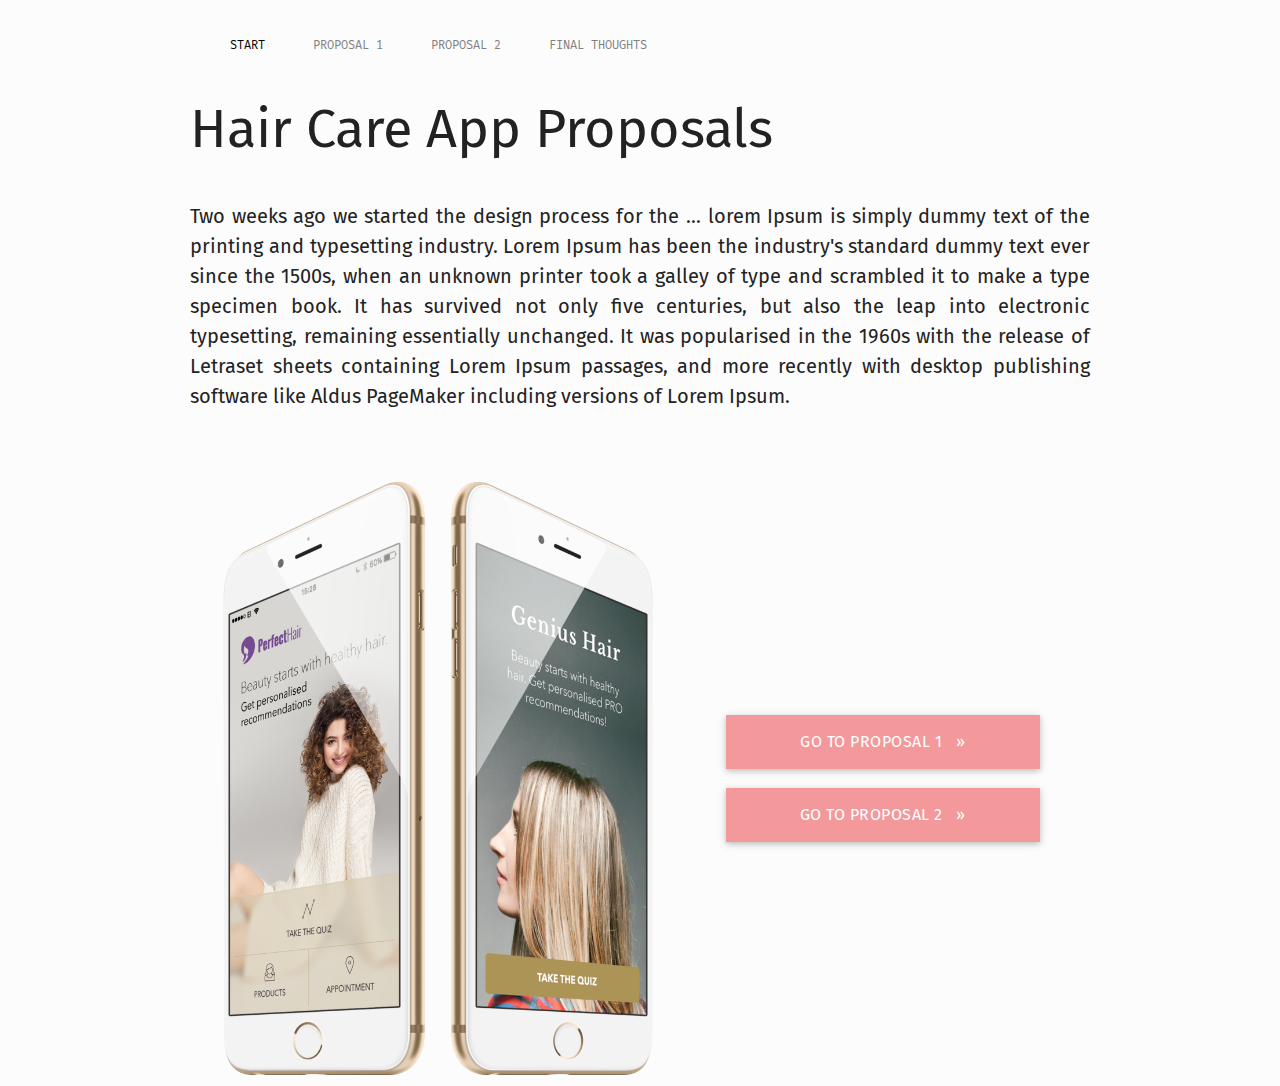
==== index.html @ 79fce3ac "Added files via upload" ====
<html>
<head>

<title>Hair Care App Proposals by Evozon</title>
<link href='https://fonts.googleapis.com/css?family=Fira+Mono:400,700|Fira+Sans:400,300,300italic,400italic,500,500italic' rel='stylesheet' type='text/css'>
<link rel='stylesheet' href='//fonts.googleapis.com/css?family=Lato:100,200,300,400,700|Source+Sans+Pro:200,300,400,700,800' type='text/css'>
<link rel="stylesheet" href="starter-basic/css/sequence-theme.starter-basic.css" />
<link rel="stylesheet" href="starter-basic2/css/sequence-theme.starter-basic.css" />

<style>

body { 
	margin-top: 30px;
	text-align: center; 
	font-family: 'Fira Sans', sans-serif;
	color: #222;
    line-height: 1.5;
    font-size: 18px;
	overflow-x:hidden;
	background: #fcfcfc;
}

#content { 
	width: 900px; 
	text-align: left; 
	margin-left: auto; 
	margin-right: auto;
	text-align: justify;
}

.description {
	padding-top: 0px;
	padding-bottom: 24px;
	color: #222;
}

h1 {
	font-size: 54px;
	line-height: 72px;
	font-weight: 400;
}

h2{
	font-size: 33px;
	line-height: 72px;
	font-weight: 400;
}

h3 {
	font-weight: 400;
	padding-top: 0px;
	padding-bottom: 24px;
	color: #222;
	line-height: 1.5;
	font-size: 20px;
}

#menu-content {
	margin: 0;
    padding: 0;
    border: 0;
    font-size: 100%;
    font: inherit;
    vertical-align: baseline;
	color: black;
	text-decoration: none;
}

#menu-content a {
	color: gray;
	text-decoration: none;
}

#menu-content a:hover{
	color: #f3989b;
	text-decoration: none;
}

#menu-content ul li {
    font-family: "Fira Mono";
    text-transform: uppercase;
    font-size: 12px;
    display: inline-block;
    cursor: pointer;
    margin-right: 5%;
    margin-left: 0;
}

.image-show {
	text-align: center; 
}

.image-show img {
    border: 1px solid #e6e6e6;
}

.img-caption {
	font-size: 16px;
	font-style: italic; 
	color: #666;
	margin-top: 10px;
}

#all-screen {
    background: #EEE;
    border-top: 1px solid #DDD;
    border-bottom: 1px solid #DDD;
    display: block;
text-align: center; 
margin: 0 -9999rem;
padding: 0.25rem 9999rem;
padding-top: 50px !important;
padding-bottom: 50px !important;
}

.enlarge:onclick {
	transform:scale(2,2);
	transform-origin:0 0;
}

.button-large {
    text-decoration: none;
    color: #fff;
    background-color: #f3989b;
    text-align: center;
    letter-spacing: .5px;
    transition: .2s ease-out;
    cursor: pointer;
	display: inline-block;
    height: 54px;
	width: 250px;
    line-height: 54px;
    outline: 0;
    padding: 0 2rem;
    text-transform: uppercase;
    vertical-align: middle;
    -webkit-tap-highlight-color: transparent;
	box-shadow: 0 2px 5px 0 rgba(0,0,0,0.16),0 2px 10px 0 rgba(0,0,0,0.12);
}

.button-large:hover {
    background-color: #F5A5A8;
	box-shadow: 0 5px 11px 0 rgba(0,0,0,0.18),0 4px 15px 0 rgba(0,0,0,0.15);
}

.button-large:active {
    background-color: #F5A5A8;
	box-shadow: 0 5px 11px 0 rgba(0,0,0,0.18),0 4px 15px 0 rgba(0,0,0,0.15);
}

</style>
</head>

<body>


<div id="content" align="center">

<div id="menu-content">
<ul class="menu"><li class="menu-item">START</li>
		<li class="menu-item"><a href="assets/proposal-1.html" title="">Proposal 1</a></li>
		<li class="menu-item"><a href="assets/proposal-2.html" title="">Proposal 2</a></li>
		<li class="menu-item"><a href="#" title="">Final thoughts</a></li>
</ul>	
</div>


<h1>Hair Care App Proposals</h1>

<div class="description"><h3>Two weeks ago we started the design process for the ... lorem Ipsum is simply dummy text of the printing and typesetting industry. Lorem Ipsum has been the industry's standard dummy text ever since the 1500s, when an unknown printer took a galley of type and scrambled it to make a type specimen book. It has survived not only five centuries, but also the leap into electronic typesetting, remaining essentially unchanged. It was popularised in the 1960s with the release of Letraset sheets containing Lorem Ipsum passages, and more recently with desktop publishing software like Aldus PageMaker including versions of Lorem Ipsum.</h3>
</div>


<table width="100%">

<tr>
<td style="margin-right:50px;"><img src="assets/proposals-hp.png" width="430" style="margin-left:30px;">
</td>
<td>
<a href="assets/proposal-1.html" class="button-large">Go to proposal 1 &nbsp;&nbsp;&raquo;</a>
<br><br>
<a href="assets/proposal-2.html" class="button-large">Go to proposal 2 &nbsp;&nbsp;&raquo;</a>
</td>
</tr>
</table>

</div>  
</body>
</html>
---- starter-basic/css/sequence-theme.starter-basic.css ----
@charset "UTF-8";

/**
 * Theme Name: Starter Basic
 * Version: 1.0.0
 * Theme URL: http://sequencejs.com/them
 es/starter-basic/
 *
 * Use this blank theme to start building your own themes. Steps are stacked on
 * top of each other so only the content will animate.
 *
 * This theme is powered by Sequence.js - The
 * responsive CSS animation framework for creating unique sliders,
 * presentations, banners, and other step-based applications.
 *
 * Author: Ian Lunn
 * Author URL: http://ianlunn.co.uk/
 *
 * Theme License: http://sequencejs.com/licenses/#free-theme
 * Sequence.js Licenses: http://sequencejs.com/licenses/
 *
 * Copyright © 2015 Ian Lunn Design Limited unless otherwise stated.
 */

body,
html,
.seq {
  /* Uncomment to make the theme full-screen */
  /* width: 100% !important; */
  /* max-width: 100% !important; */
  /* height: 100% !important; */
  /* max-height: 100% !important; */
}

.seq {
  position: relative;
  /* Dimensions */
  width: 100%;
  height: 670;
  max-width: 100%;
  /* Hide anything that goes beyond the boundaries of the Sequence container */
  overflow: hidden;
  /* Center the Sequence container on the page */
  margin: 0 auto;
  padding: 0;
  /* Some basic styles */
  font-family: sans-serif;
  background: #fff;
}

.seq .seq-pagination,
.seq .seq-screen,
.seq .seq-canvas,
.seq .seq-canvas > * {
  /* Reset the canvas and steps for better browser consistency */
  margin: 0;
  padding: 0;
  list-style: none;
}

.seq .seq-screen,
.seq .seq-canvas,
.seq .seq-canvas > * {
  /* Make the width/height of the screen, canvas, and steps the same size
   * as the Sequence element */
  height: 100%;
  width: 100%;
}

.seq .seq-canvas {
  /* Reset the font-size to remove 4px from :before and .title */
  font-size: 0;
}

.seq .seq-canvas > * {
  text-align: center;
  /* Stack the steps in the same place (no canvas animation) */
  position: absolute;
}

.seq .seq-canvas > *:before {
  /* Vertically align .seq-content */
  content: "";
  display: inline-block;
  vertical-align: middle;
  height: 100%;
}

.seq .seq-preloader {
  background: #Fff;
}

.seq .seq-pagination {
  /* Hide pagination when JS is disabled*/
  display: none;
  position: absolute;
  z-index: 10;
  bottom: 20px;
  width: 100%;
  border: none;
  text-align: center;
}

.seq .seq-pagination a {
  display: block;
  width: 100%;
  height: 100%;
}

.seq .seq-pagination .seq-current {
  background: #F96D38;
}

.seq .seq-pagination > * {
  margin: 0 4px;
  padding: 0;
  display: inline-block;
  zoom: 1;
  width: 28px;
  height: 28px;
  cursor: pointer;
  background: none;
  border: #F96D38 solid 2px;
  -webkit-transition-duration: .1s;
  transition-duration: .1s;
  -webkit-transition-property: background-color;
  transition-property: background-color;
  /* Image replacement */
  font: 0/0 a;
  text-shadow: none;
  color: transparent;
}

.seq.seq-active {
  /* when JS is enabled */
  /* Hide anything that goes beyond the boundaries of the Sequence container */
  overflow: hidden;
}

.seq.seq-active .seq-pagination {
  /* Show pagination */
  display: block;
}

.seq.seq-active .seq-preloader,
.seq.seq-active .seq-pagination {
  visibility: visible;
}

.seq.seq-active .seq-preloader.seq-preloaded {
  visibility: hidden;
}

.seq .seq-content {
  /* Default styles for content */
  display: inline-block;
  vertical-align: middle;
  margin: 0 4%;
  /* Reset the font-size from 0 back to 16 */
  font-size: 16px;
}

.seq .seq-title {
  /* Starting positions */
  margin: 0 0 .5em 0;
  display: block;
  line-height: 1.4;
  font-size: 1.8em;
  opacity: 0;
  -webkit-transition-duration: .4s;
  transition-duration: .4s;
  -webkit-transition-property: opacity, -webkit-transform;
  transition-property: opacity, transform;
  -webkit-transform: translateX(100px) translateY(0) translateZ(0);
  -ms-transform: translateX(100px) translateY(0) translateZ(0);
  transform: translateX(100px) translateY(0) translateZ(0);
}

.seq .seq-in {
  /* Animate in positions for content */
}

.seq .seq-in .seq-title {
  opacity: 1;
  -webkit-transform: translateX(0) translateY(0) translateZ(0);
  -ms-transform: translateX(0) translateY(0) translateZ(0);
  transform: translateX(0) translateY(0) translateZ(0);
}

.seq .seq-out {
  /* Animate out positions for content */
}

.seq .seq-out .seq-title {
  opacity: 0;
  -webkit-transform: translateX(-100px) translateY(0) translateZ(0);
  -ms-transform: translateX(-100px) translateY(0) translateZ(0);
  transform: translateX(-100px) translateY(0) translateZ(0);
}

@media only screen and (min-width: 600px) {
  .seq {
    /* Make the container 16:9 but no bigger than 90% of the screen height */
    position: relative;
    height: auto;
    height: 100%;
    max-height: 90vh;
    min-height: 670;
  }

  .seq:before {
    /* Make an element a certain aspect ratio */
    display: block;
    content: "";
    width: 100%;
    padding-top: 56.25%;
  }

  .seq .seq-screen {
    position: absolute;
    top: 0;
    left: 0;
    right: 0;
    bottom: 0;
  }

  .seq .seq-pagination > * {
    width: 20px;
    height: 20px;
  }
}

@media only screen and (min-width: 768px) {
  .seq .seq-title {
    font-size: 2.6em;
  }
}

/*# sourceMappingURL=sequence-theme.starter-basic.css.map */
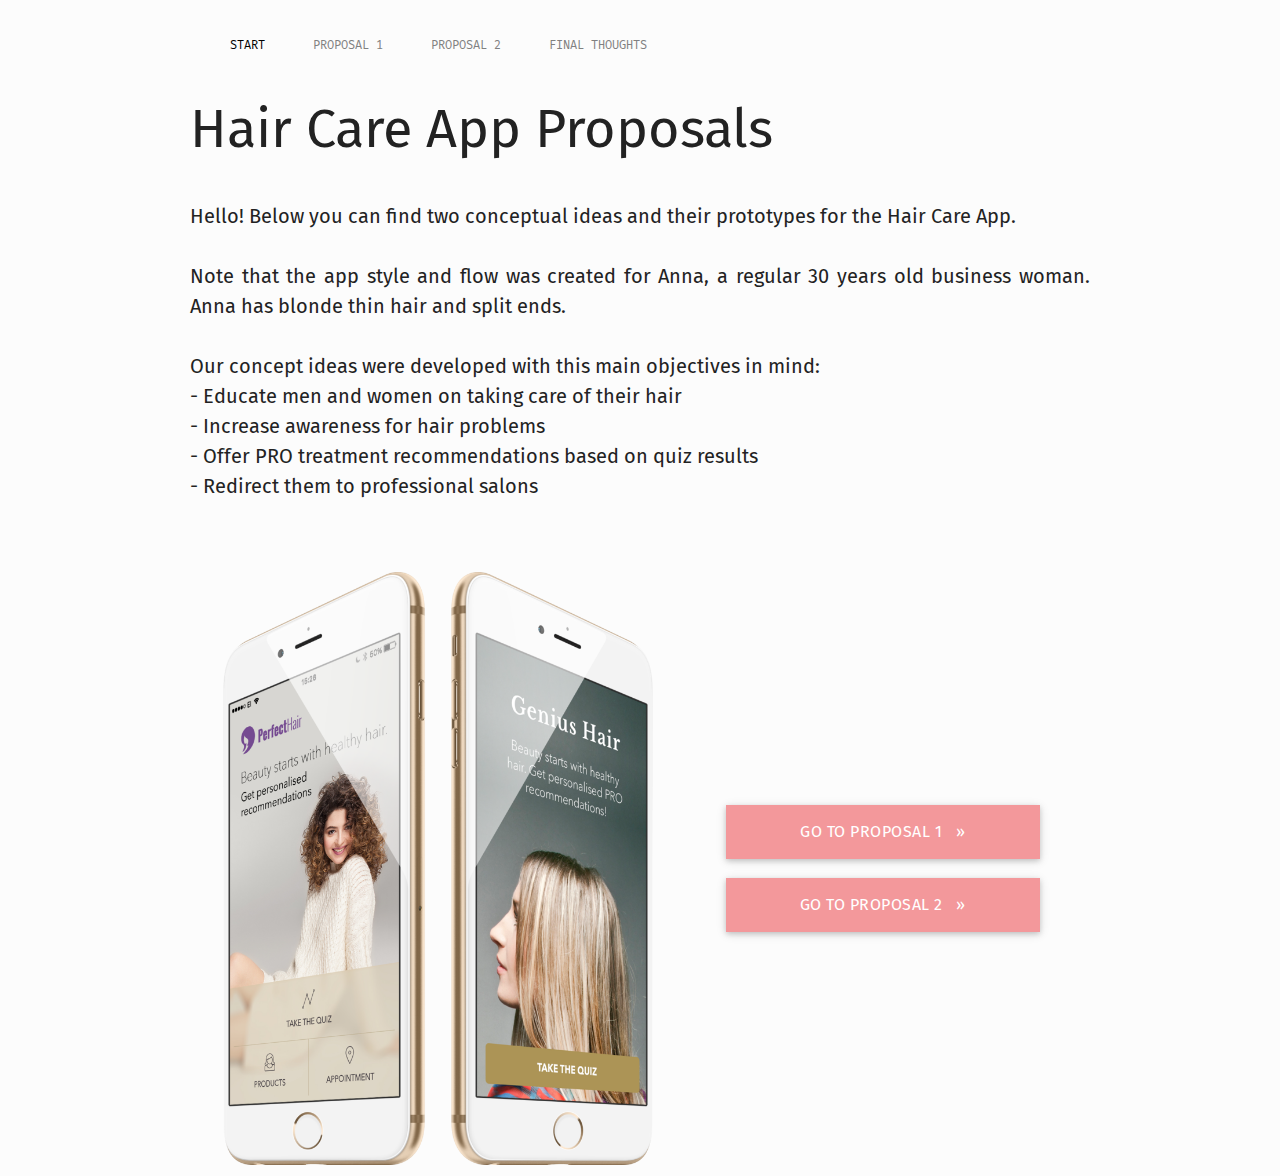
==== commit 1219d56d: "Added files via upload" ====
--- a/index.html
+++ b/index.html
@@ -167,7 +167,16 @@
 
 <h1>Hair Care App Proposals</h1>
 
-<div class="description"><h3>Two weeks ago we started the design process for the ... lorem Ipsum is simply dummy text of the printing and typesetting industry. Lorem Ipsum has been the industry's standard dummy text ever since the 1500s, when an unknown printer took a galley of type and scrambled it to make a type specimen book. It has survived not only five centuries, but also the leap into electronic typesetting, remaining essentially unchanged. It was popularised in the 1960s with the release of Letraset sheets containing Lorem Ipsum passages, and more recently with desktop publishing software like Aldus PageMaker including versions of Lorem Ipsum.</h3>
+<div class="description"><h3>
+Hello! Below you can find two conceptual ideas and their prototypes for the Hair Care App.
+
+<br><br>Note that the app style and flow was created for Anna, a regular 30 years old business woman. Anna has blonde thin hair and split ends.
+
+<br><br>Our concept ideas were developed with this main objectives in mind:
+<br>- Educate men and women on taking care of their hair 
+<br>- Increase awareness for hair problems 
+<br>- Offer PRO treatment recommendations based on quiz results
+<br>- Redirect them to professional salons</h3>
 </div>
 
 
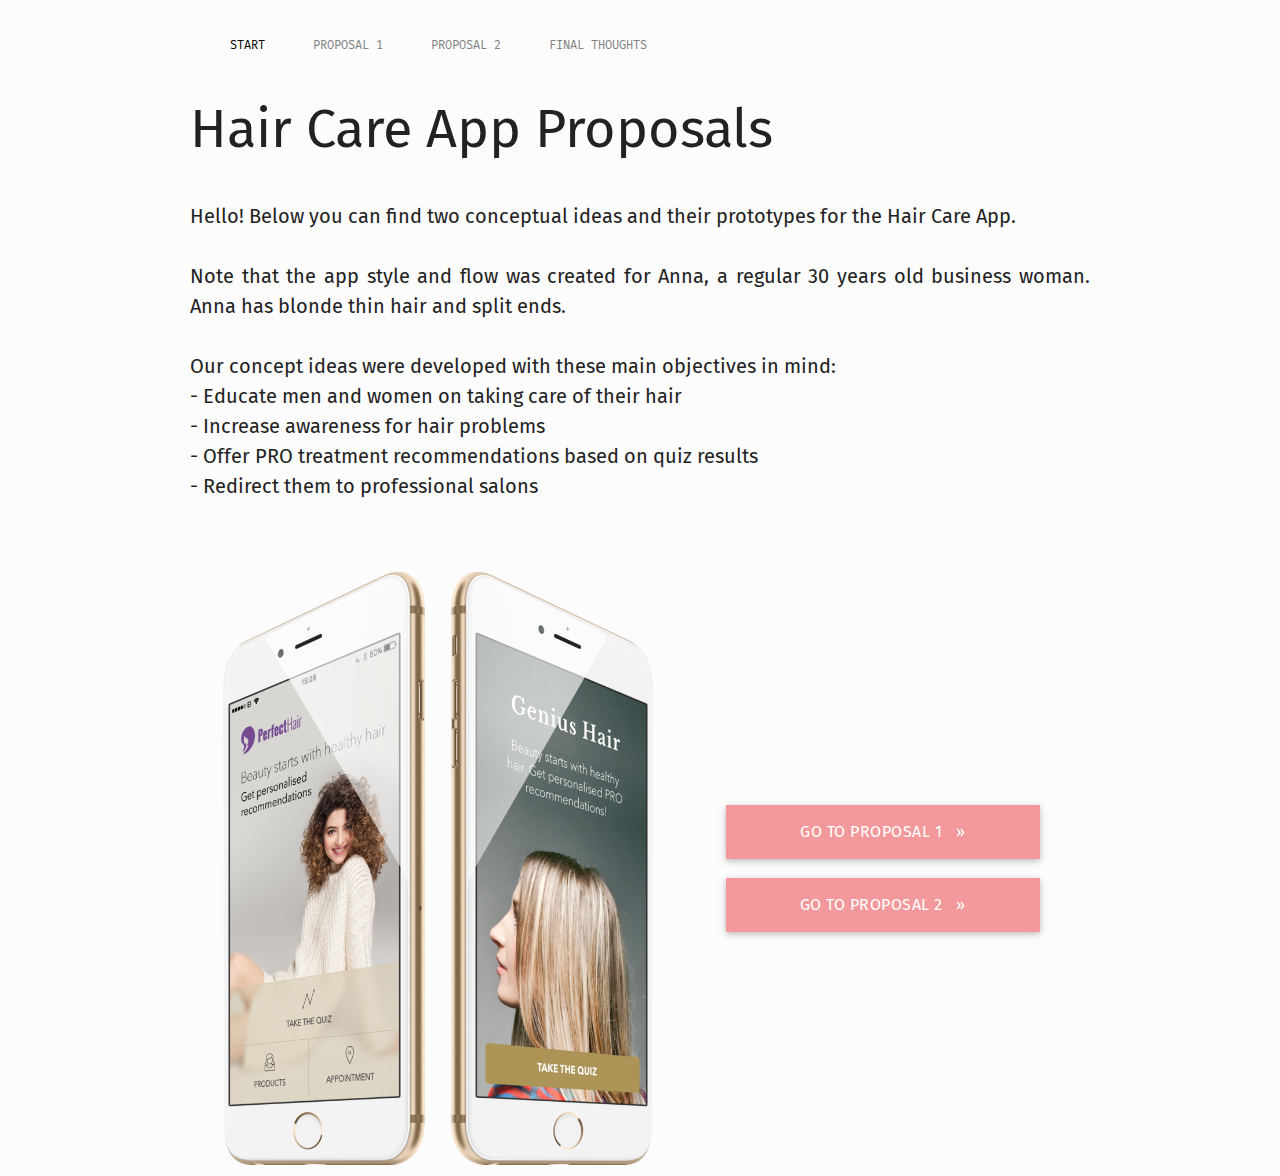
==== commit 38371346: "Update index.html" ====
--- a/index.html
+++ b/index.html
@@ -172,7 +172,7 @@
 
 <br><br>Note that the app style and flow was created for Anna, a regular 30 years old business woman. Anna has blonde thin hair and split ends.
 
-<br><br>Our concept ideas were developed with this main objectives in mind:
+<br><br>Our concept ideas were developed with these main objectives in mind:
 <br>- Educate men and women on taking care of their hair 
 <br>- Increase awareness for hair problems 
 <br>- Offer PRO treatment recommendations based on quiz results
@@ -195,4 +195,4 @@
 
 </div>  
 </body>
-</html>+</html>
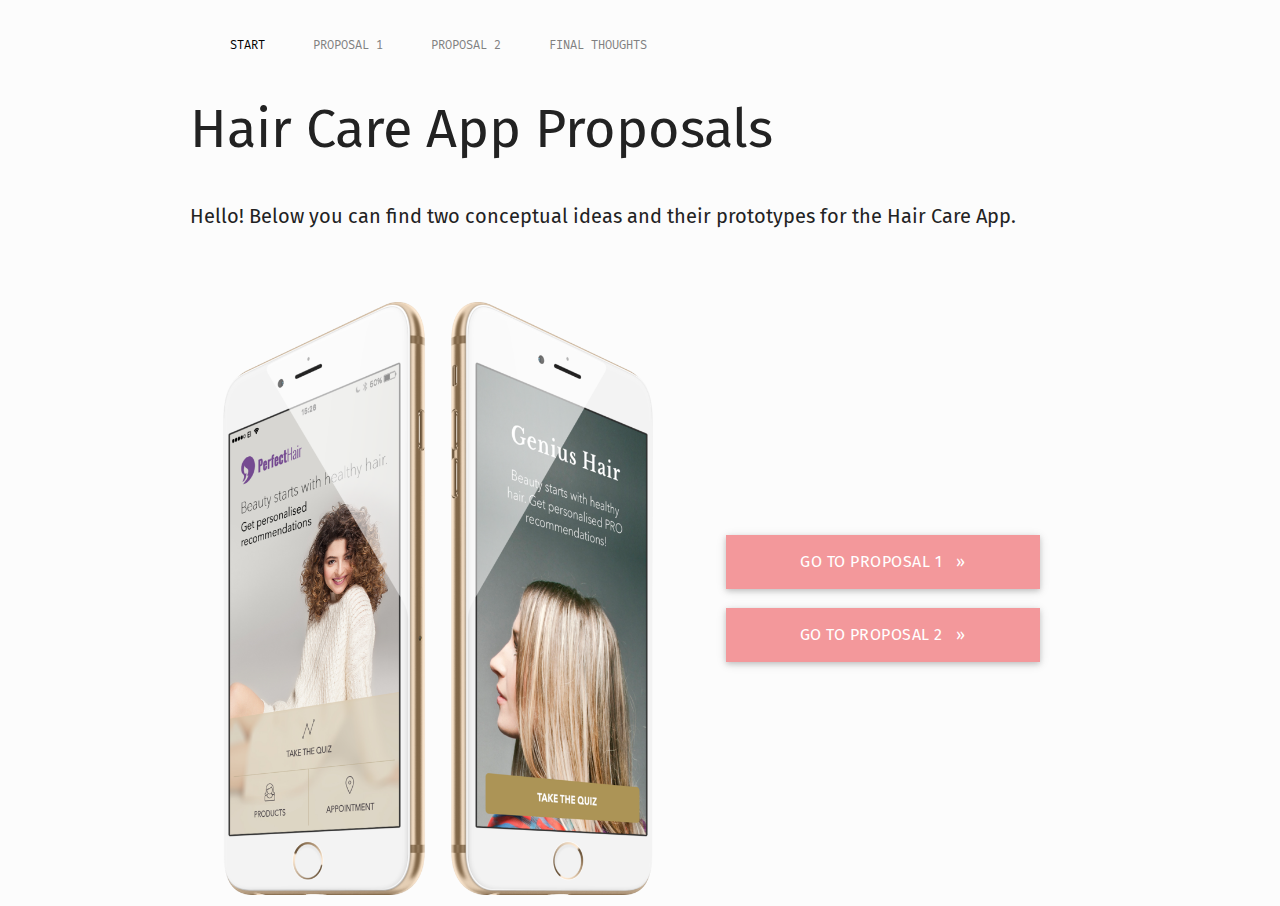
==== commit ab2b44a8: "Update index.html" ====
--- a/index.html
+++ b/index.html
@@ -169,14 +169,6 @@
 
 <div class="description"><h3>
 Hello! Below you can find two conceptual ideas and their prototypes for the Hair Care App.
-
-<br><br>Note that the app style and flow was created for Anna, a regular 30 years old business woman. Anna has blonde thin hair and split ends.
-
-<br><br>Our concept ideas were developed with these main objectives in mind:
-<br>- Educate men and women on taking care of their hair 
-<br>- Increase awareness for hair problems 
-<br>- Offer PRO treatment recommendations based on quiz results
-<br>- Redirect them to professional salons</h3>
 </div>
 
 
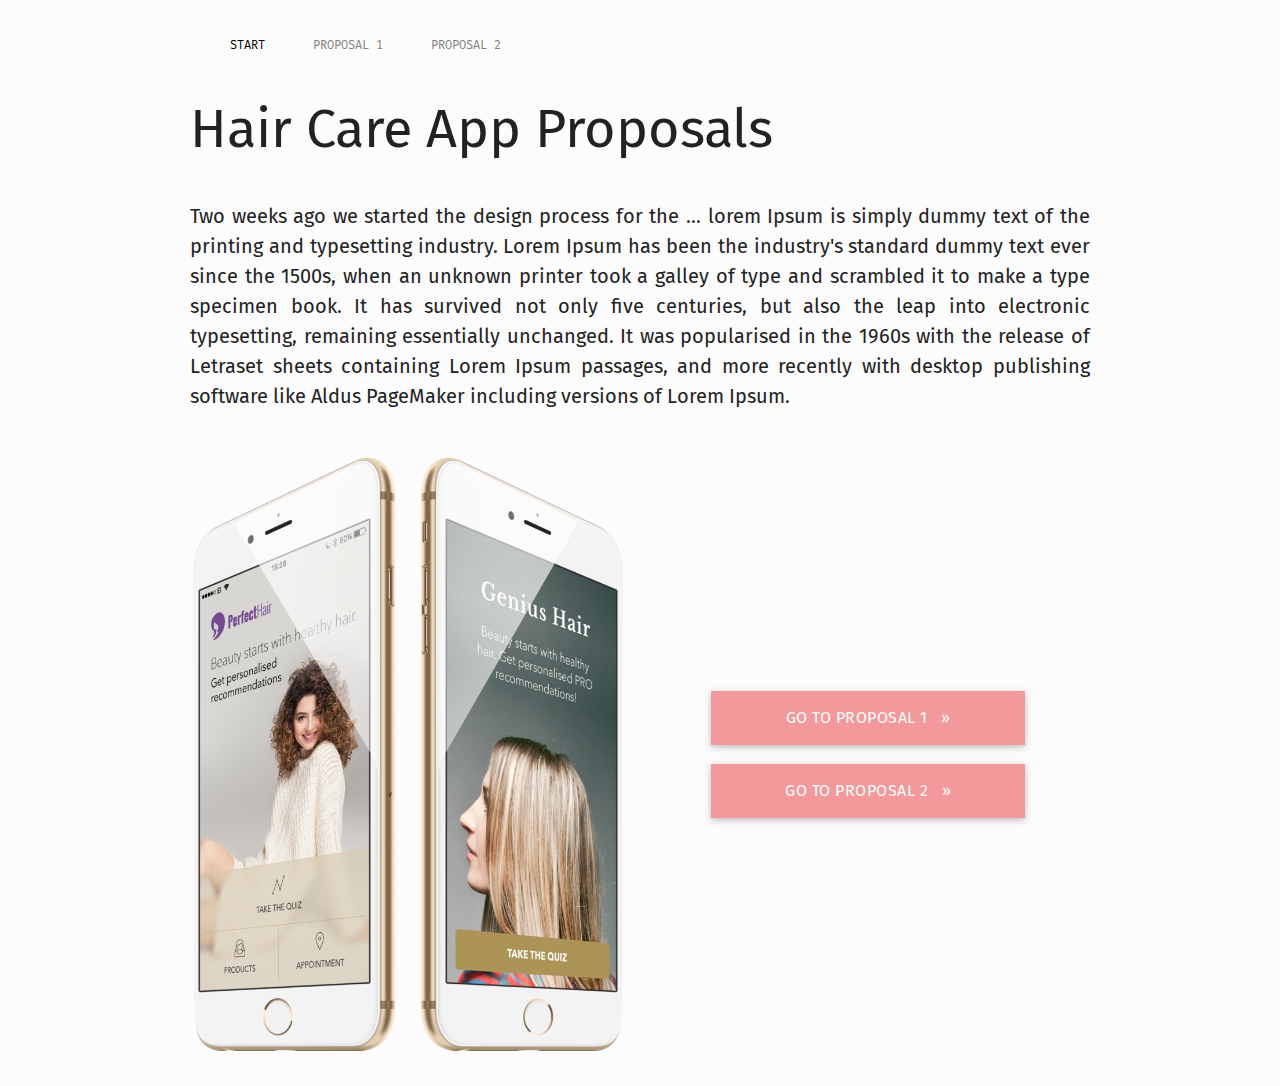
==== commit 2b7da36b: "Added files via upload" ====
--- a/index.html
+++ b/index.html
@@ -6,6 +6,7 @@
 <link rel='stylesheet' href='//fonts.googleapis.com/css?family=Lato:100,200,300,400,700|Source+Sans+Pro:200,300,400,700,800' type='text/css'>
 <link rel="stylesheet" href="starter-basic/css/sequence-theme.starter-basic.css" />
 <link rel="stylesheet" href="starter-basic2/css/sequence-theme.starter-basic.css" />
+
 
 <style>
 
@@ -99,6 +100,19 @@
 	font-style: italic; 
 	color: #666;
 	margin-top: 10px;
+	
+}
+
+.tip {
+	    background: #d9edf7;
+    color: #31708f;
+	outline: #bce8f1 solid 1px;
+    margin-bottom: 25px;
+    padding: 10px 30px;
+font-weight: 300;
+margin-top: 20px;
+margin-bottom: 20px;
+
 }
 
 #all-screen {
@@ -106,6 +120,7 @@
     border-top: 1px solid #DDD;
     border-bottom: 1px solid #DDD;
     display: block;
+
 text-align: center; 
 margin: 0 -9999rem;
 padding: 0.25rem 9999rem;
@@ -116,6 +131,23 @@
 .enlarge:onclick {
 	transform:scale(2,2);
 	transform-origin:0 0;
+}
+
+ul.no-bullet {
+list-style-type: none;
+padding-left: 15px;
+}
+
+li.check {
+background: url('./assets/check-brown.png') no-repeat left top;
+padding-left: 34px;
+padding-bottom: 15px;
+}
+
+li.check-2 {
+background: url('./assets/check-purple.png') no-repeat left top;
+padding-left: 34px;
+padding-bottom: 15px;
 }
 
 .button-large {
@@ -138,6 +170,7 @@
 	box-shadow: 0 2px 5px 0 rgba(0,0,0,0.16),0 2px 10px 0 rgba(0,0,0,0.12);
 }
 
+
 .button-large:hover {
     background-color: #F5A5A8;
 	box-shadow: 0 5px 11px 0 rgba(0,0,0,0.18),0 4px 15px 0 rgba(0,0,0,0.15);
@@ -149,8 +182,9 @@
 }
 
 </style>
+
+
 </head>
-
 <body>
 
 
@@ -160,31 +194,26 @@
 <ul class="menu"><li class="menu-item">START</li>
 		<li class="menu-item"><a href="assets/proposal-1.html" title="">Proposal 1</a></li>
 		<li class="menu-item"><a href="assets/proposal-2.html" title="">Proposal 2</a></li>
-		<li class="menu-item"><a href="#" title="">Final thoughts</a></li>
 </ul>	
 </div>
 
 
 <h1>Hair Care App Proposals</h1>
 
-<div class="description"><h3>
-Hello! Below you can find two conceptual ideas and their prototypes for the Hair Care App.
-</div>
+<div class="description"><h3>Two weeks ago we started the design process for the ... lorem Ipsum is simply dummy text of the printing and typesetting industry. Lorem Ipsum has been the industry's standard dummy text ever since the 1500s, when an unknown printer took a galley of type and scrambled it to make a type specimen book. It has survived not only five centuries, but also the leap into electronic typesetting, remaining essentially unchanged. It was popularised in the 1960s with the release of Letraset sheets containing Lorem Ipsum passages, and more recently with desktop publishing software like Aldus PageMaker including versions of Lorem Ipsum.</h3>
 
 
 <table width="100%">
-
 <tr>
-<td style="margin-right:50px;"><img src="assets/proposals-hp.png" width="430" style="margin-left:30px;">
+<td style="margin-right:50px;"><img src="assets/proposals-hp.png" width="430">
 </td>
 <td>
 <a href="assets/proposal-1.html" class="button-large">Go to proposal 1 &nbsp;&nbsp;&raquo;</a>
 <br><br>
 <a href="assets/proposal-2.html" class="button-large">Go to proposal 2 &nbsp;&nbsp;&raquo;</a>
+
 </td>
-</tr>
 </table>
-
-</div>  
+  
 </body>
-</html>
+</html>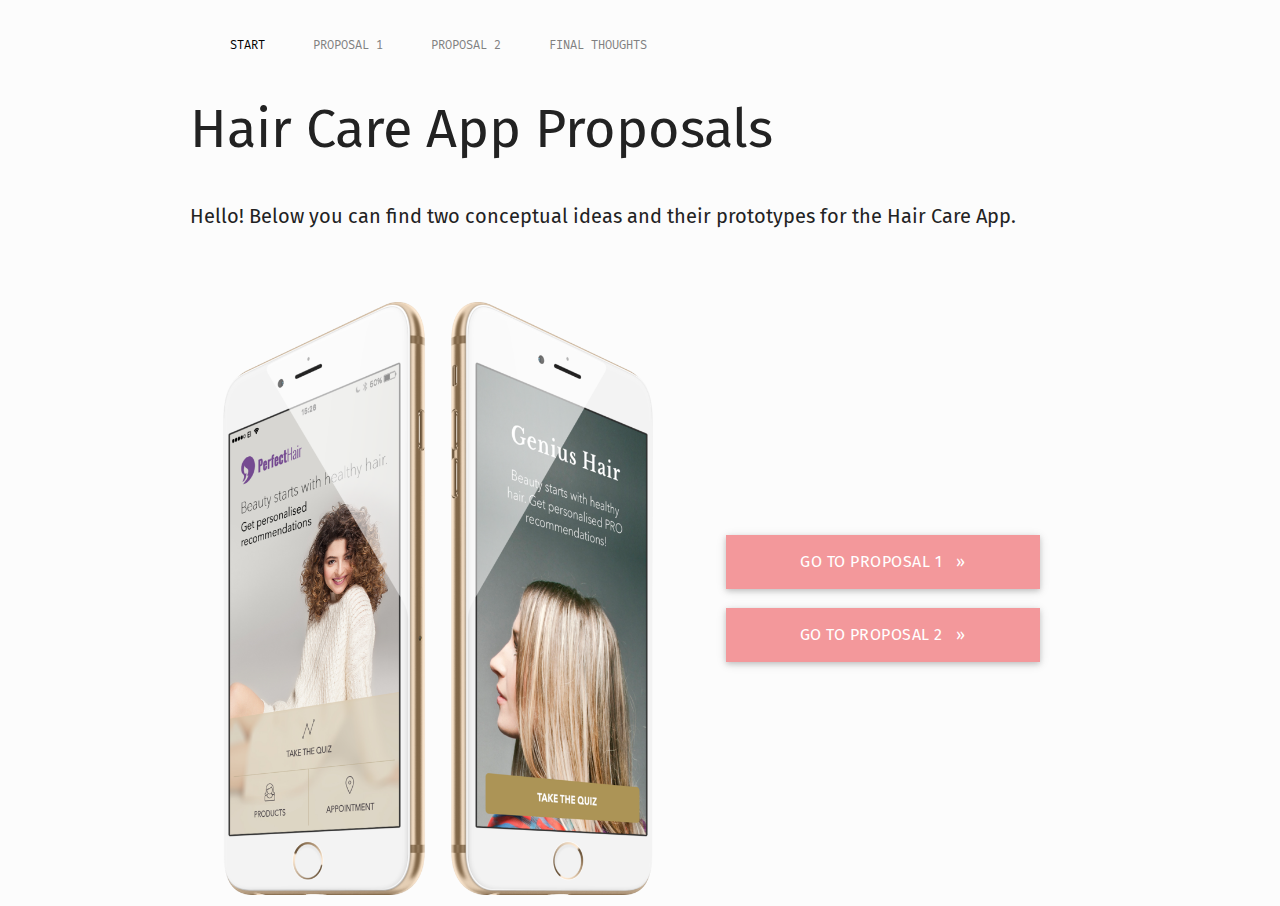
==== commit b9027cc1: "Update index.html" ====
--- a/index.html
+++ b/index.html
@@ -7,9 +7,7 @@
 <link rel="stylesheet" href="starter-basic/css/sequence-theme.starter-basic.css" />
 <link rel="stylesheet" href="starter-basic2/css/sequence-theme.starter-basic.css" />
 
-
 <style>
-
 body { 
 	margin-top: 30px;
 	text-align: center; 
@@ -20,7 +18,6 @@
 	overflow-x:hidden;
 	background: #fcfcfc;
 }
-
 #content { 
 	width: 900px; 
 	text-align: left; 
@@ -28,25 +25,21 @@
 	margin-right: auto;
 	text-align: justify;
 }
-
 .description {
 	padding-top: 0px;
 	padding-bottom: 24px;
 	color: #222;
 }
-
 h1 {
 	font-size: 54px;
 	line-height: 72px;
 	font-weight: 400;
 }
-
 h2{
 	font-size: 33px;
 	line-height: 72px;
 	font-weight: 400;
 }
-
 h3 {
 	font-weight: 400;
 	padding-top: 0px;
@@ -55,7 +48,6 @@
 	line-height: 1.5;
 	font-size: 20px;
 }
-
 #menu-content {
 	margin: 0;
     padding: 0;
@@ -66,17 +58,14 @@
 	color: black;
 	text-decoration: none;
 }
-
 #menu-content a {
 	color: gray;
 	text-decoration: none;
 }
-
 #menu-content a:hover{
 	color: #f3989b;
 	text-decoration: none;
 }
-
 #menu-content ul li {
     font-family: "Fira Mono";
     text-transform: uppercase;
@@ -86,70 +75,33 @@
     margin-right: 5%;
     margin-left: 0;
 }
-
 .image-show {
 	text-align: center; 
 }
-
 .image-show img {
     border: 1px solid #e6e6e6;
 }
-
 .img-caption {
 	font-size: 16px;
 	font-style: italic; 
 	color: #666;
 	margin-top: 10px;
-	
 }
-
-.tip {
-	    background: #d9edf7;
-    color: #31708f;
-	outline: #bce8f1 solid 1px;
-    margin-bottom: 25px;
-    padding: 10px 30px;
-font-weight: 300;
-margin-top: 20px;
-margin-bottom: 20px;
-
-}
-
 #all-screen {
     background: #EEE;
     border-top: 1px solid #DDD;
     border-bottom: 1px solid #DDD;
     display: block;
-
 text-align: center; 
 margin: 0 -9999rem;
 padding: 0.25rem 9999rem;
 padding-top: 50px !important;
 padding-bottom: 50px !important;
 }
-
 .enlarge:onclick {
 	transform:scale(2,2);
 	transform-origin:0 0;
 }
-
-ul.no-bullet {
-list-style-type: none;
-padding-left: 15px;
-}
-
-li.check {
-background: url('./assets/check-brown.png') no-repeat left top;
-padding-left: 34px;
-padding-bottom: 15px;
-}
-
-li.check-2 {
-background: url('./assets/check-purple.png') no-repeat left top;
-padding-left: 34px;
-padding-bottom: 15px;
-}
-
 .button-large {
     text-decoration: none;
     color: #fff;
@@ -169,22 +121,17 @@
     -webkit-tap-highlight-color: transparent;
 	box-shadow: 0 2px 5px 0 rgba(0,0,0,0.16),0 2px 10px 0 rgba(0,0,0,0.12);
 }
-
-
 .button-large:hover {
     background-color: #F5A5A8;
 	box-shadow: 0 5px 11px 0 rgba(0,0,0,0.18),0 4px 15px 0 rgba(0,0,0,0.15);
 }
-
 .button-large:active {
     background-color: #F5A5A8;
 	box-shadow: 0 5px 11px 0 rgba(0,0,0,0.18),0 4px 15px 0 rgba(0,0,0,0.15);
 }
+</style>
+</head>
 
-</style>
-
-
-</head>
 <body>
 
 
@@ -194,26 +141,31 @@
 <ul class="menu"><li class="menu-item">START</li>
 		<li class="menu-item"><a href="assets/proposal-1.html" title="">Proposal 1</a></li>
 		<li class="menu-item"><a href="assets/proposal-2.html" title="">Proposal 2</a></li>
+		<li class="menu-item"><a href="#" title="">Final thoughts</a></li>
 </ul>	
 </div>
 
 
 <h1>Hair Care App Proposals</h1>
 
-<div class="description"><h3>Two weeks ago we started the design process for the ... lorem Ipsum is simply dummy text of the printing and typesetting industry. Lorem Ipsum has been the industry's standard dummy text ever since the 1500s, when an unknown printer took a galley of type and scrambled it to make a type specimen book. It has survived not only five centuries, but also the leap into electronic typesetting, remaining essentially unchanged. It was popularised in the 1960s with the release of Letraset sheets containing Lorem Ipsum passages, and more recently with desktop publishing software like Aldus PageMaker including versions of Lorem Ipsum.</h3>
+<div class="description"><h3>
+Hello! Below you can find two conceptual ideas and their prototypes for the Hair Care App.
+</div>
 
 
 <table width="100%">
+
 <tr>
-<td style="margin-right:50px;"><img src="assets/proposals-hp.png" width="430">
+<td style="margin-right:50px;"><img src="assets/proposals-hp.png" width="430" style="margin-left:30px;">
 </td>
 <td>
 <a href="assets/proposal-1.html" class="button-large">Go to proposal 1 &nbsp;&nbsp;&raquo;</a>
 <br><br>
 <a href="assets/proposal-2.html" class="button-large">Go to proposal 2 &nbsp;&nbsp;&raquo;</a>
+</td>
+</tr>
+</table>
 
-</td>
-</table>
-  
+</div>  
 </body>
-</html>+</html>
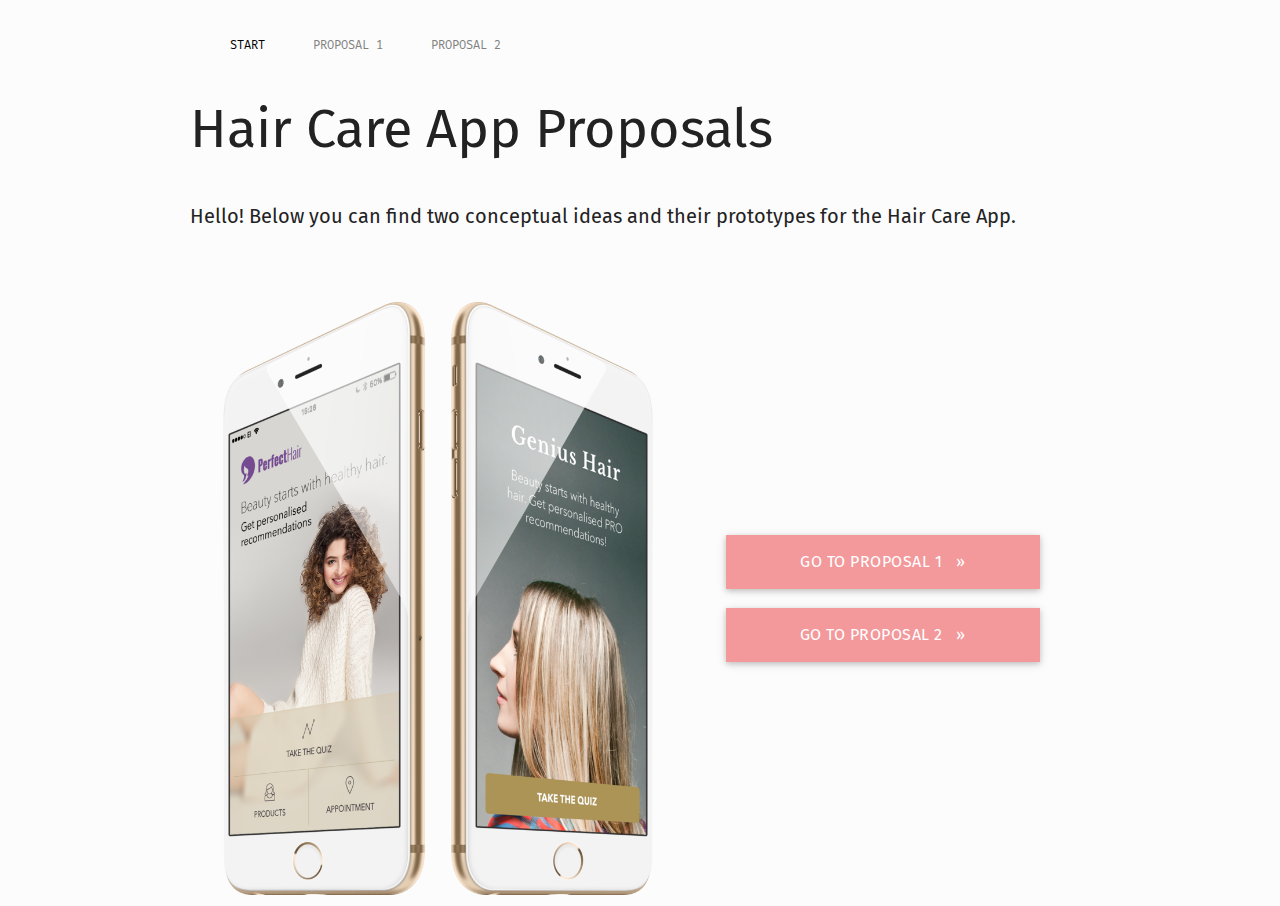
==== commit b8e5ebaf: "Update index.html" ====
--- a/index.html
+++ b/index.html
@@ -141,7 +141,6 @@
 <ul class="menu"><li class="menu-item">START</li>
 		<li class="menu-item"><a href="assets/proposal-1.html" title="">Proposal 1</a></li>
 		<li class="menu-item"><a href="assets/proposal-2.html" title="">Proposal 2</a></li>
-		<li class="menu-item"><a href="#" title="">Final thoughts</a></li>
 </ul>	
 </div>
 
